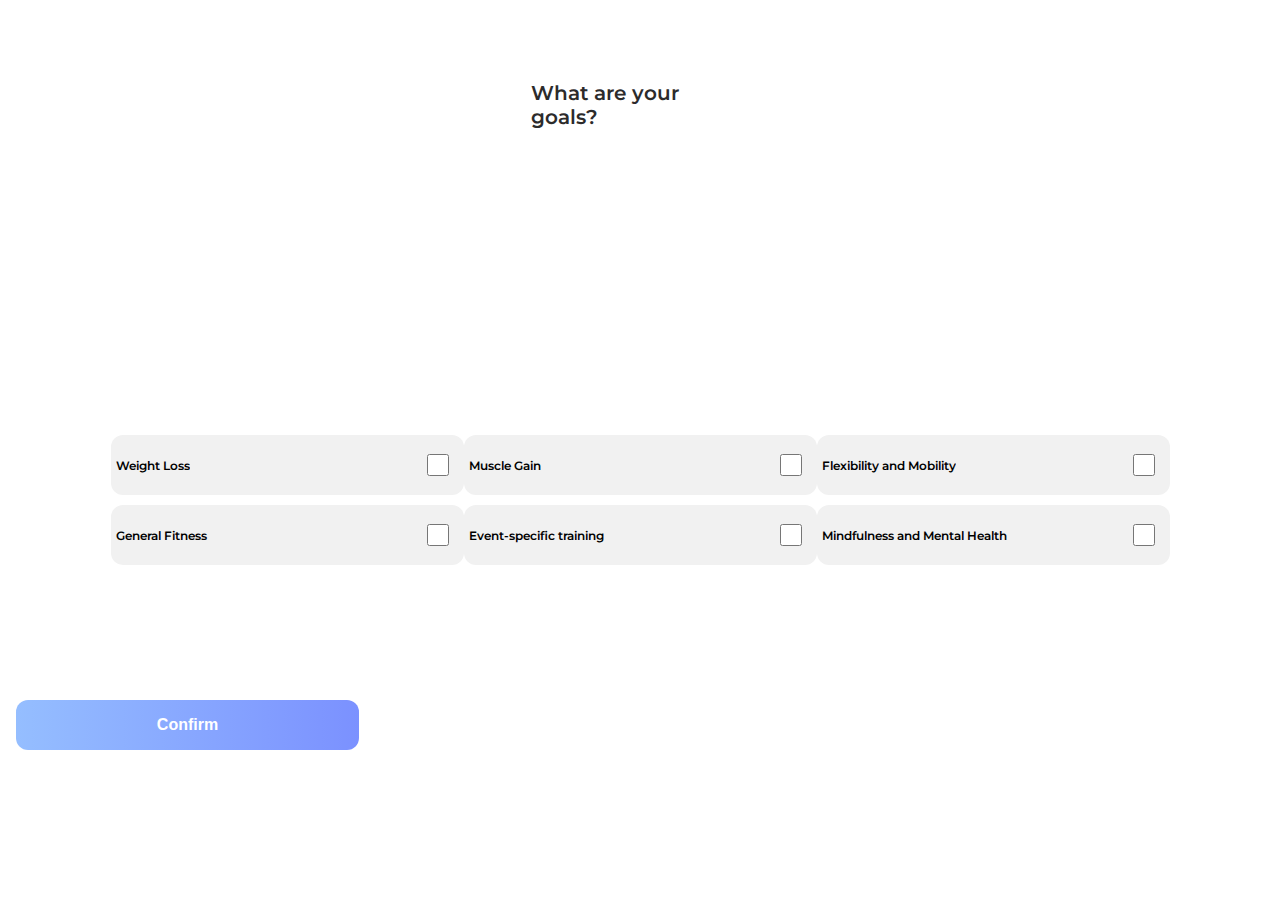
==== pagesix.html @ f91c03ca "first commit" ====
<!DOCTYPE html>
<html lang="en">
<head>
    <meta charset="UTF-8">
    <meta name="viewport" content="width=device-width, initial-scale=1.0">
    <title>Document</title>
    <link rel="stylesheet" href="pagesix.css">
    <link rel="stylesheet" href="https://fonts.googleapis.com/css2?family=Material+Symbols+Outlined:opsz,wght,FILL,GRAD@20..48,100..700,0..1,-50..200" />
    <link rel="stylesheet" href="https://cdnjs.cloudflare.com/ajax/libs/font-awesome/6.3.0/css/all.min.css">
</head>
<body>
    <h1> What are your goals?</h1>
    <form>
        <div class="goal-container">
          <div class="goal-item">
            <label for="goal1">Weight Loss</label>
            <input type="checkbox" id="goal1" name="goal1" value="Weight Loss">
            
          </div>
          <div class="goal-item">
            <label for="goal2">Muscle Gain</label>
            <input type="checkbox" id="goal2" name="goal2" value="Muscle Gain">
            
          </div>
          <div class="goal-item">
            <label for="goal3">Flexibility and Mobility</label>
            <input type="checkbox" id="goal3" name="goal3" value="Flexibility and Mobility">
            
          </div>
          <div class="goal-item">
            <label for="goal4">General Fitness</label>
            <input type="checkbox" id="goal4" name="goal4" value="General Fitness">
            
          </div>
          <div class="goal-item">
            <label for="goal5">Event-specific training</label>
            <input type="checkbox" id="goal5" name="goal5" value="Event-specific training">
            
          </div>
          <div class="goal-item">
            <label for="goal6">Mindfulness and Mental Health</label>
            <input type="checkbox" id="goal6" name="goal6" value="Mindfulness and Mental Health">
            
          </div>
        </div>
        <button type="submit" class="btn"><a class="page6Redirect" href="#">Confirm</a> </button>
      </form>
</body>
</html>
---- pagesix.css ----
@import url('https://fonts.googleapis.com/css2?family=Montserrat:ital,wght@0,100..900;1,100..900&display=swap');

@media (min-width: 375px) {
    h1{
        position: absolute;
        width: 219px;
        height: 24px;
        left: calc(50% - 219px/2);
        top: 68px;
        
        font-family: 'Montserrat';
        font-style: normal;
        font-weight: 600;
        font-size: 20px;
        line-height: 24px;
        
        color: #2C2B2B;
    }
    body {
        display: flex;
        justify-content: center;
        align-items: center;
        height: 100vh;
        
        margin: 0;
      }
      form{
        margin-top: 80px;
      }
      
      .goal-container {
        display: flex;
        flex-wrap: wrap;
        justify-content: center;
        margin-top: 30px;
      }
      
      .goal-item {
        display: flex;
        align-items: center;
        justify-content: space-between;
        /* Rectangle 688 */
width: 343px;
height: 50px;
padding: 5px;
margin-bottom: 10px;
background: #F1F1F1;
border-radius: 12px;

      }
      label{
        font-family: Montserrat;
        font-weight: 600;
        font-size: 12px;
        
      }
      
      .goal-item input[type="checkbox"] {
        margin-right: 10px;
        width: 22px;
        height: 22px;
        
      }
      
      .btn {
        /* Rectangle 692 */
    border: none;
    position: absolute;
    width: 343px;
    height: 50px;
    left: 16px;
    top: 700px;
    background: linear-gradient(270deg, #7B91FF 0%, #95BEFF 100%);
    border-radius: 12px;
    
    
    }
    .page6Redirect{
        font-style: normal;
        font-weight: 600;
        font-size: 16px;
        line-height: 20px;
        /* identical to box height */
        text-align: center;
        text-decoration: none;
        color: #FFFFFF;
    }
      
      .confirm-btn {
        padding: 10px 20px;
        background-color: #4CAF50;
        color: white;
        border: none;
        border-radius: 4px;
        cursor: pointer;
        font-size: 1rem;
        margin-top: 20px;
      }
      
      .confirm-btn:hover {
        background-color: #45a049;
      }

}
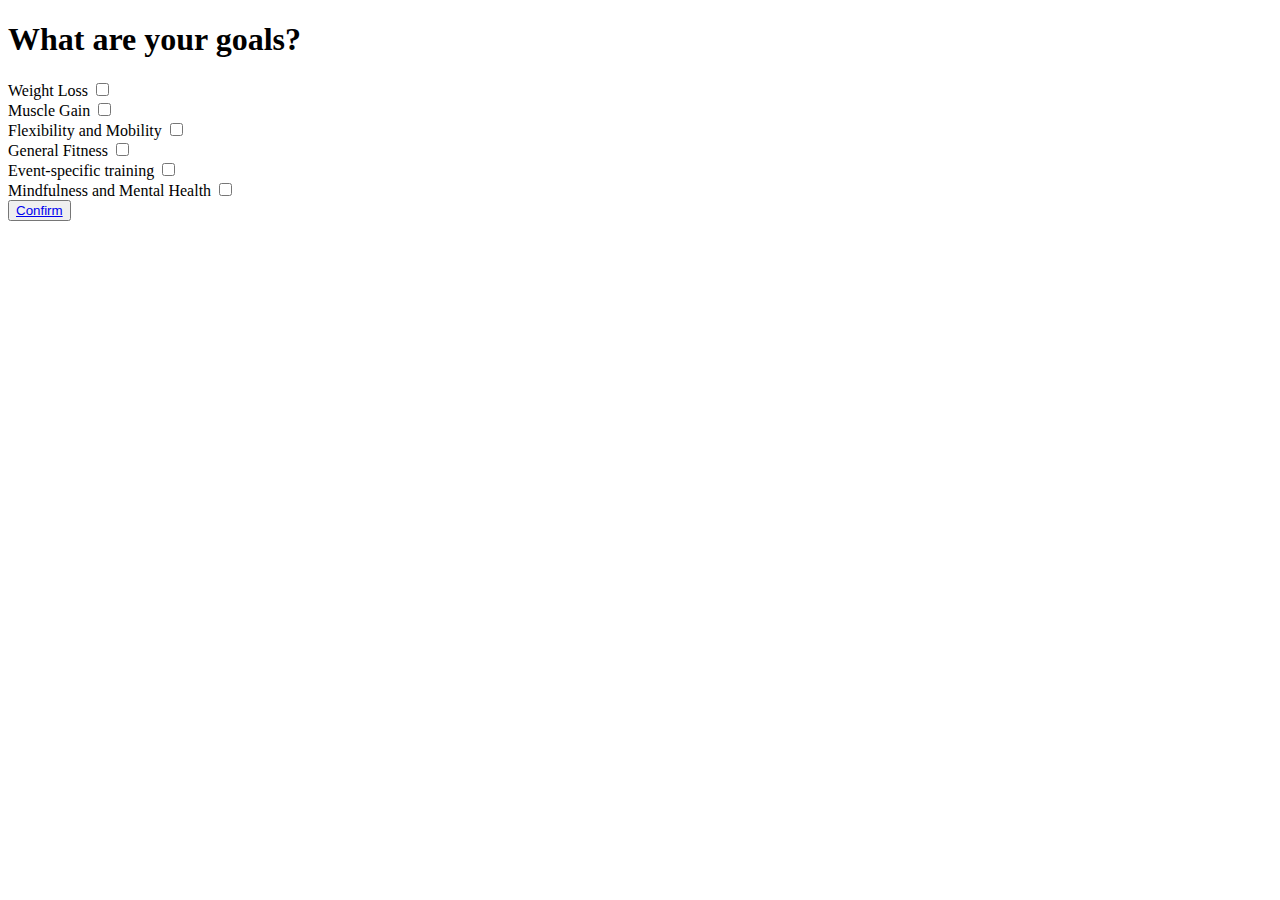
==== commit 89000748: "first commit" ====
--- a/pagesix.html
+++ b/pagesix.html
@@ -43,7 +43,7 @@
             
           </div>
         </div>
-        <button type="submit" class="btn"><a class="page6Redirect" href="#">Confirm</a> </button>
+        <button type="submit" class="btn"><a class="page6Redirect" href="pageeight.html">Confirm</a> </button>
       </form>
 </body>
 </html>--- a/pagesix.css
+++ b/pagesix.css
@@ -1,6 +1,6 @@
 @import url('https://fonts.googleapis.com/css2?family=Montserrat:ital,wght@0,100..900;1,100..900&display=swap');
 
-@media (min-width: 375px) {
+@media (max-width: 600px) {
     h1{
         position: absolute;
         width: 219px;
@@ -84,21 +84,8 @@
         text-align: center;
         text-decoration: none;
         color: #FFFFFF;
+        padding-bottom: 3rem;
     }
       
-      .confirm-btn {
-        padding: 10px 20px;
-        background-color: #4CAF50;
-        color: white;
-        border: none;
-        border-radius: 4px;
-        cursor: pointer;
-        font-size: 1rem;
-        margin-top: 20px;
-      }
       
-      .confirm-btn:hover {
-        background-color: #45a049;
-      }
-
 }